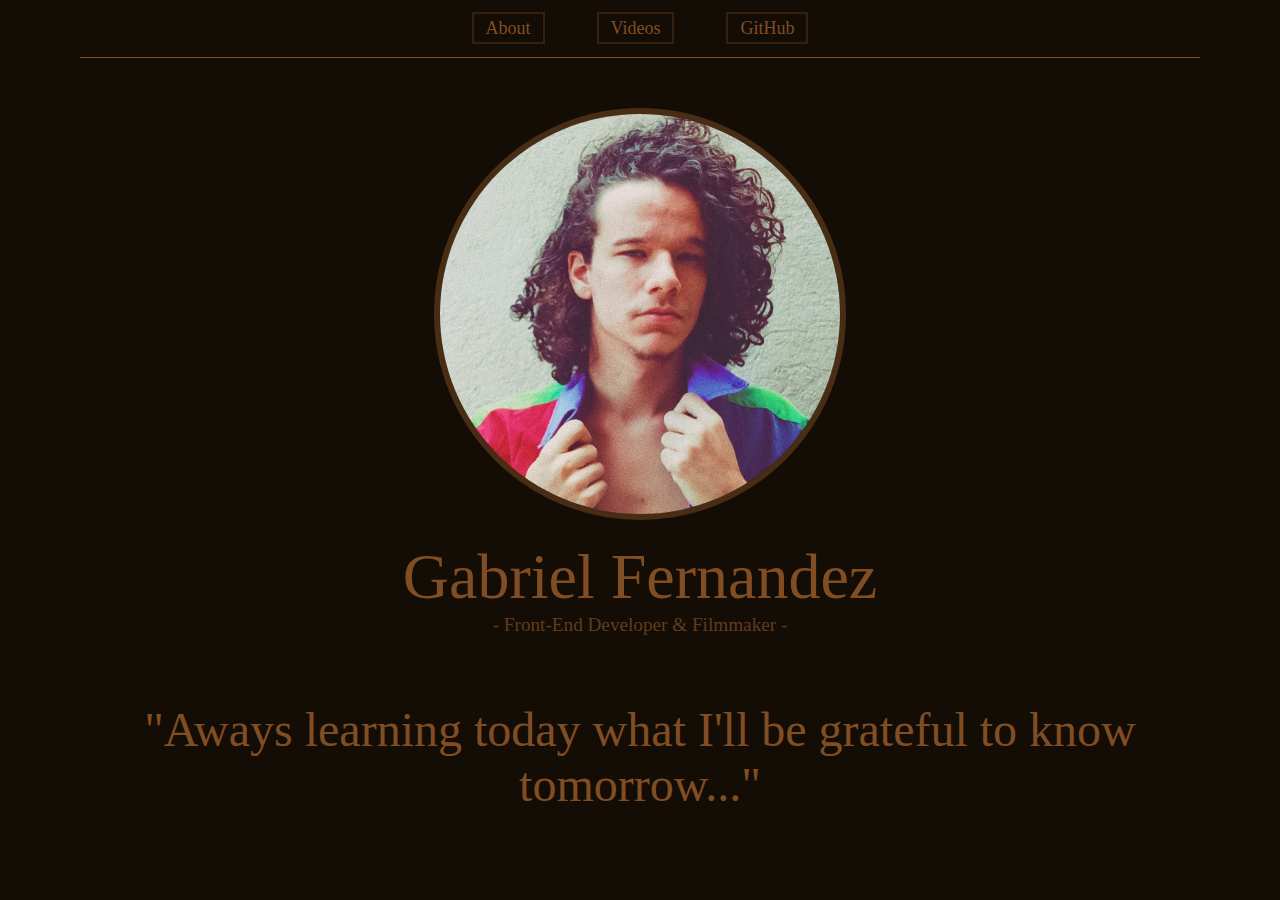
==== index.html @ acf2ae14 "hello you" ====
<!DOCTYPE html>
<html lang="en">
  <head>
    <meta charset="UTF-8" />
    <meta http-equiv="X-UA-Compatible" content="IE=edge" />
    <meta name="viewport" content="width=device-width, initial-scale=1.0" />
    <title>Another tab</title>

    <link rel="stylesheet" href="/styles.css" />
  </head>
  <body>
    <nav>
      <a href="">About</a>
      <a href="">Videos</a>
      <a
      target="_blank" 
      href="https://github.com/seufernandez"
      >GitHub</a>
    </nav>

    <div class="card-box">
      <img src="./me1.jpg" alt="gf" />
      <header>
        <h1>Gabriel Fernandez</h1>
        <h3> - Front-End Developer & Filmmaker - </h3>
        <p>"Aways learning today what I'll be grateful to know tomorrow..."</p>
      </header>
    </div>
  </body>
</html>
---- styles.css ----
:root{
    --color-brownp: #140d06;
    --color-brown2:#814e24;


}

*{
	margin: 0;
	padding: 0;
	border: 0;
	font: inherit;
	vertical-align: baseline;
}



nav{
    text-align: center;
    padding: 18px;
    background-color: var(--color-brownp);
    margin: 0em 5em;
    border-bottom: 1px solid var(--color-brown2)
    
}
 
nav a{
    padding: 4px 12px;
    margin: 24px;
    border: 2px solid #412813bd ;
    color: var(--color-brown2);
    font-size: 18px;
    text-decoration: none;
}

nav a:hover{
    background-color: #965b2b;
    color: var(--color-brownp);
    border: 2px solid var(--color-brownp) ;
    text-decoration: underline;

    transition: 300ms;
}

body{
    background-color: var(--color-brownp);
}

.card-box{
    background-color: var(--color-brownp);
    text-align: center;


}

img{
    height: 400px;
    width: 400px;
    border-radius: 100%;
    margin: 50px auto 0;
    border: 6px solid #965b2b67 ;

}

h1{
    font-size: 4em;
    margin-top: 16px;
    color: var(--color-brown2);

}

h3{
    font-size: 1.2em;
    color: #965b2b9d;

}

p{
    
    color: var(--color-brown2);
    font-size: 48px;
    margin:66px 40px 0 40px;


}

@media
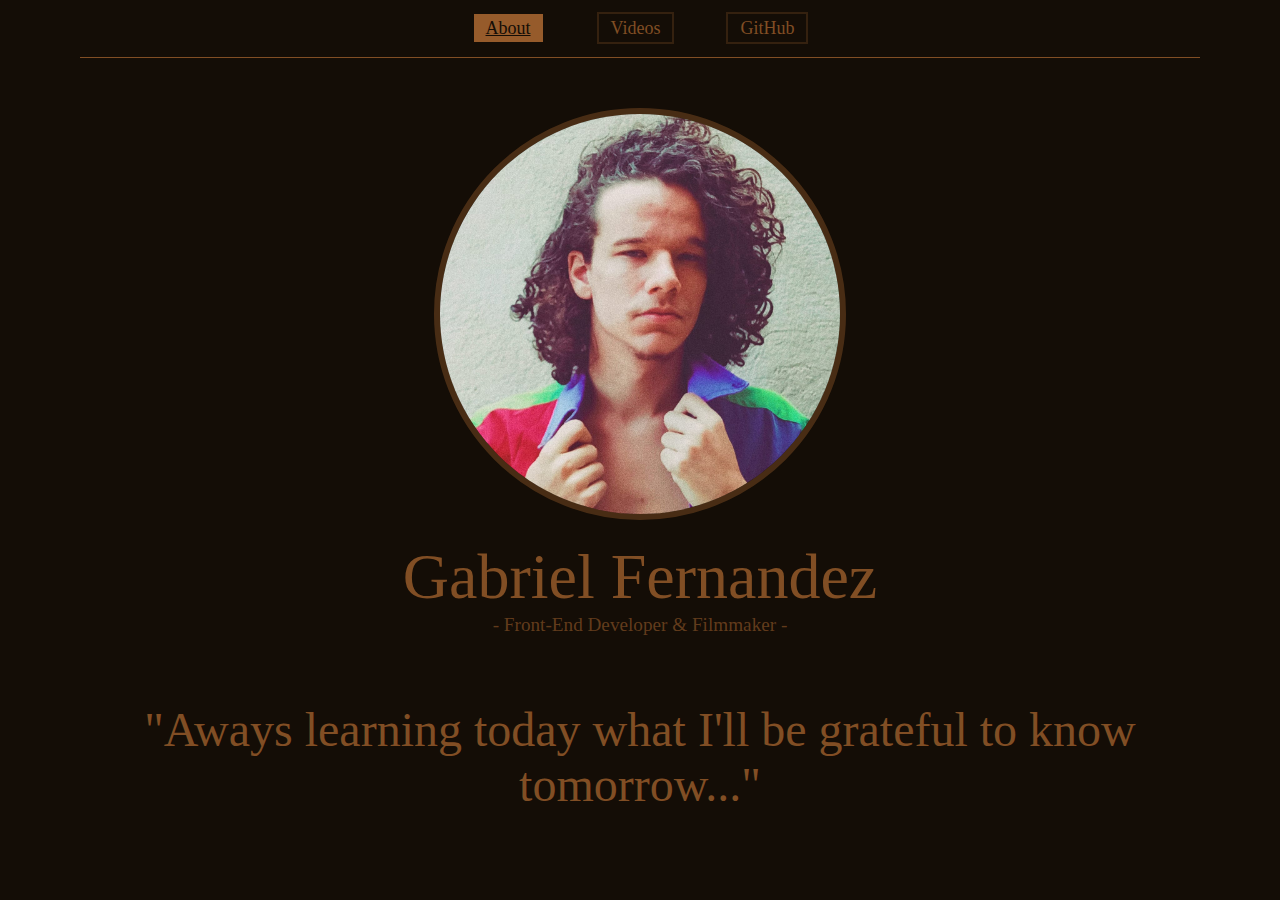
==== commit f138cc43: "starting js modal" ====
--- a/index.html
+++ b/index.html
@@ -10,8 +10,8 @@
   </head>
   <body>
     <nav>
-      <a href="">About</a>
-      <a href="">Videos</a>
+      <a id="nav-active" href="index.html">About</a>
+      <a href="/classes.html">Videos</a>
       <a
       target="_blank" 
       href="https://github.com/seufernandez"
--- a/styles.css
+++ b/styles.css
@@ -43,6 +43,13 @@
     transition: 300ms;
 }
 
+#nav-active{
+    background-color: #965b2b;
+    color: var(--color-brownp);
+    border: 2px solid var(--color-brownp) ;
+    text-decoration: underline;
+}
+
 body{
     background-color: var(--color-brownp);
 }
@@ -85,4 +92,3 @@
 
 }
 
-@media 